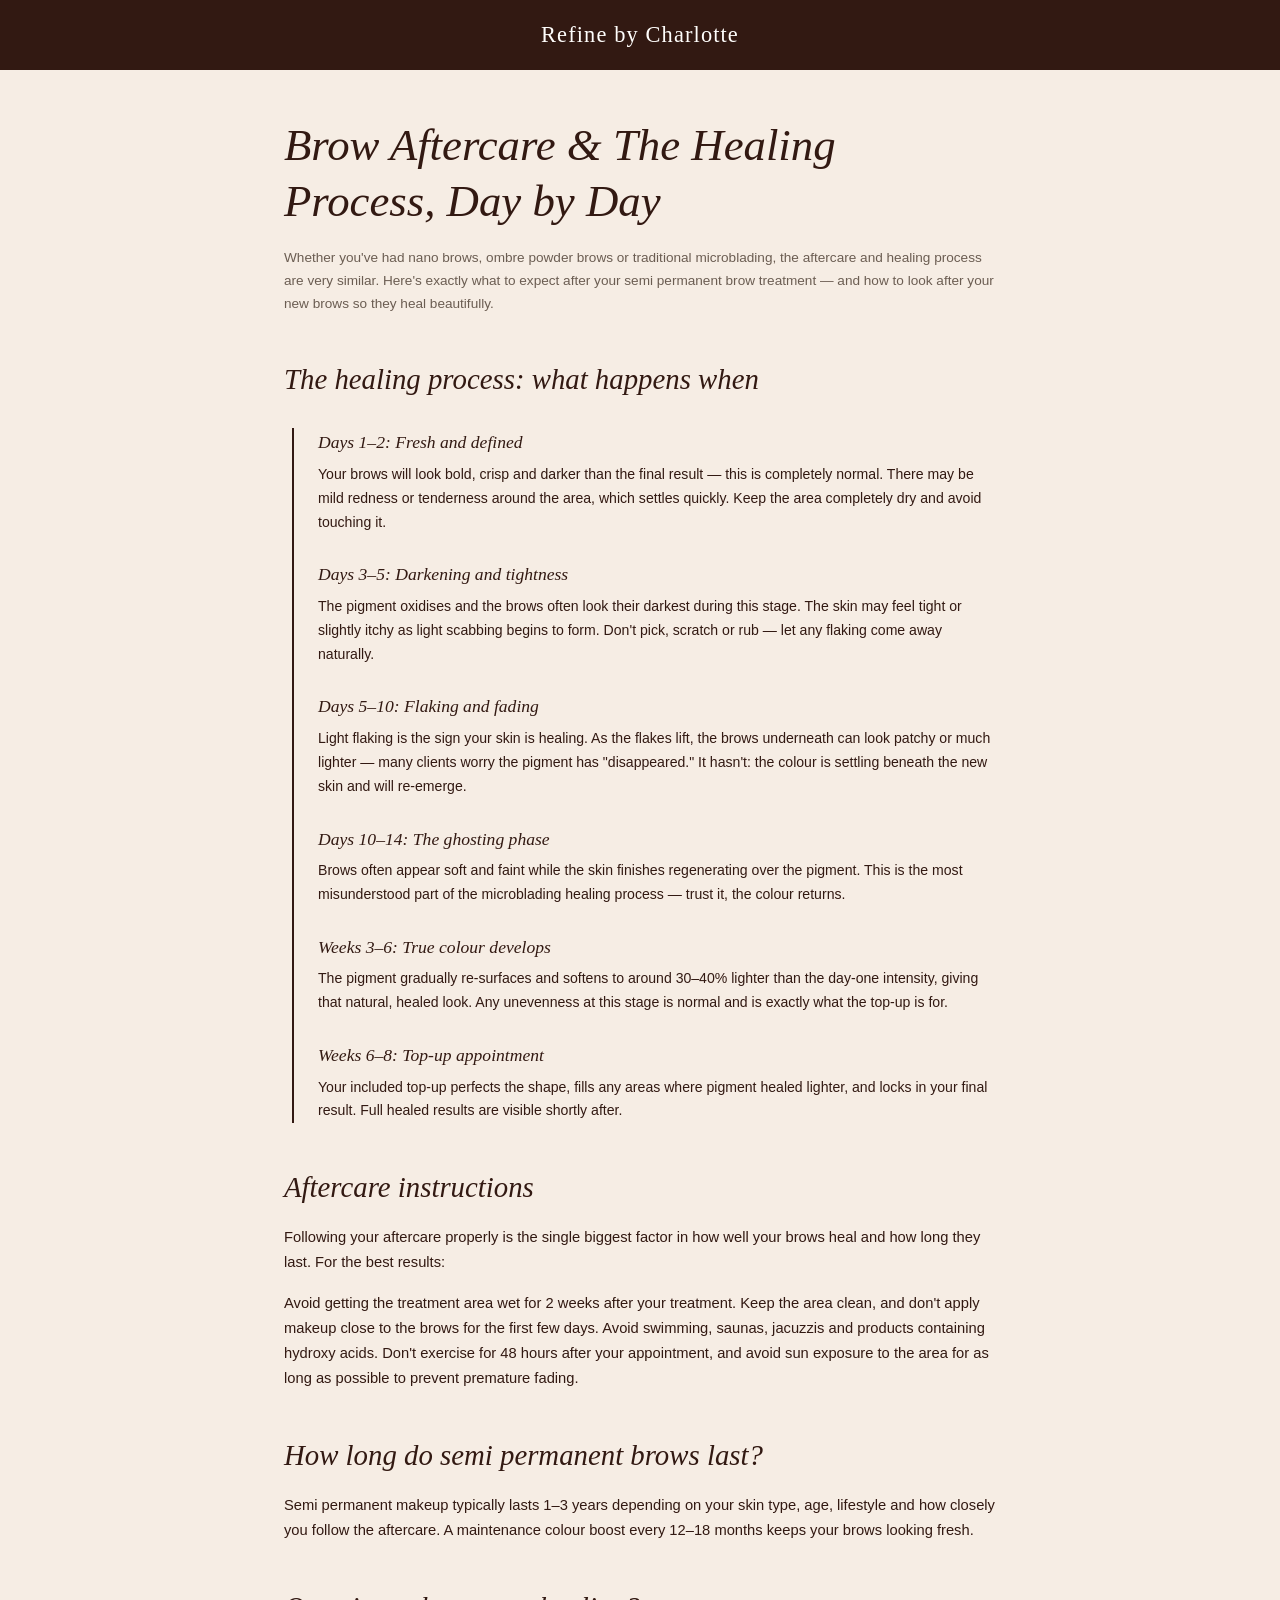
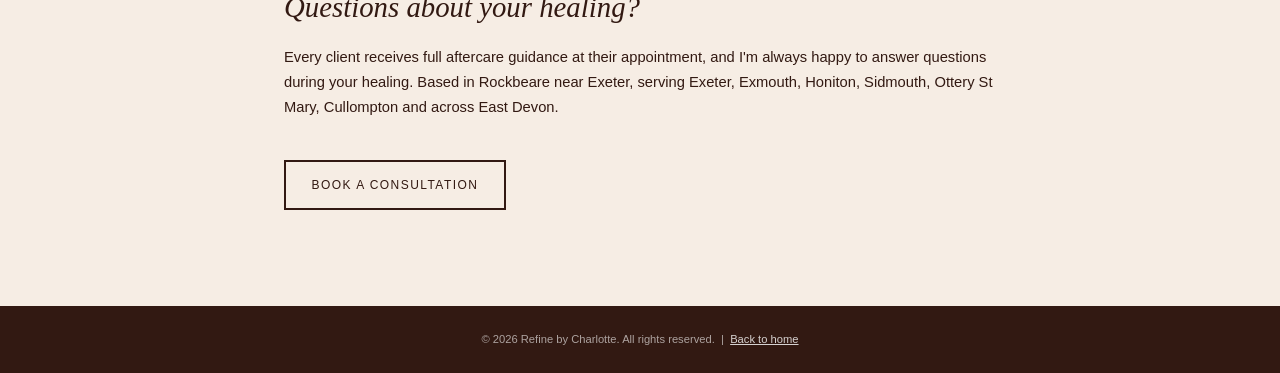
==== aftercare.html @ 103e2d03 "Add files via upload" ====
<!DOCTYPE html>
<html lang="en">
<head>
<meta http-equiv="Content-Type" content="text/html; charset=UTF-8">
<meta name="viewport" content="width=device-width, initial-scale=1.0">
<title>Microblading &amp; Semi Permanent Brows Aftercare Guide | Healing Process Day by Day | Refine by Charlotte, Exeter</title>
<meta name="description" content="Complete microblading and semi permanent brows aftercare guide. Day-by-day healing process for nano brows and ombre powder brows, from Refine by Charlotte near Exeter, Devon.">
<link rel="canonical" href="https://refinebycharlotte.co.uk/aftercare.html">
<meta property="og:title" content="Brow Aftercare &amp; Healing Guide | Refine by Charlotte">
<meta property="og:description" content="What to expect day by day after your nano brows, ombre brows or microblading treatment — and how to care for them.">
<meta property="og:type" content="article">
<meta property="og:locale" content="en_GB">
<script type="application/ld+json">
{
 "@context": "https://schema.org",
 "@type": "Article",
 "headline": "Microblading & Semi Permanent Brows Aftercare Guide: The Healing Process Day by Day",
 "description": "Day-by-day healing timeline and aftercare instructions for nano brows, ombre powder brows and microblading.",
 "author": { "@type": "Person", "name": "Charlotte", "worksFor": { "@type": "BeautySalon", "name": "Refine by Charlotte" } },
 "publisher": { "@type": "BeautySalon", "name": "Refine by Charlotte", "url": "https://refinebycharlotte.co.uk/" }
}
</script>
<style>
*,*::before,*::after{ margin:0;padding:0;box-sizing:border-box; }
:root {
  --cream: #f6ede4;
  --cream-light: #f6ede4;
  --card-bg: #f3e6d8;
  --dark: #321912;
  --text: #321912;
  --text-muted: #6b5d52;
  --gold: #5d3028;
  --white: #fffefc;
  --serif: 'Playfair Display', Georgia, serif;
  --body: 'Montserrat', sans-serif;
}
@import url('https://fonts.googleapis.com/css2?family=Playfair+Display:ital@0;1&family=Montserrat:wght@300;400;500&display=swap');
html{ scroll-behavior:smooth; }
body{ background:var(--cream); color:var(--text); font-family:var(--body); font-weight:400; line-height:1.7; }
a{ color:var(--gold); }
header { background:var(--dark); padding:1rem 0; text-align:center; }
header a.logo { font-family:var(--serif); font-size:1.4rem; font-weight:400; color:var(--white); letter-spacing:.05em; text-decoration:none; }
.wrap { max-width:760px; margin:0 auto; padding:3rem 1.5rem; }
h1 { font-family:var(--serif); font-style:italic; font-weight:400; font-size:clamp(1.8rem,5vw,2.8rem); line-height:1.25; margin-bottom:1rem; }
h2 { font-family:var(--serif); font-style:italic; font-weight:400; font-size:clamp(1.3rem,3.5vw,1.8rem); margin:2.5rem 0 .8rem; }
p { font-size:.92rem; color:var(--text); margin-bottom:1rem; }
.muted { color:var(--text-muted); font-size:.85rem; }
.timeline { border-left:2px solid var(--dark); margin:1.5rem 0 1.5rem .5rem; padding-left:1.5rem; }
.tl-item { margin-bottom:1.6rem; }
.tl-item h3 { font-family:var(--serif); font-style:italic; font-weight:400; font-size:1.1rem; margin-bottom:.3rem; }
.tl-item p { font-size:.88rem; margin-bottom:0; }
.cta { display:inline-block; margin-top:1.5rem; padding:.8rem 1.6rem; border:2px solid var(--dark); color:var(--dark); text-decoration:none; letter-spacing:.12em; font-size:.75rem; text-transform:uppercase; }
.cta:hover { background:var(--dark); color:var(--white); }
footer { background:var(--dark); color:rgba(255,255,255,.6); text-align:center; padding:1.5rem; font-size:.7rem; margin-top:3rem; }
footer a { color:rgba(255,255,255,.8); }
</style>
</head>
<body>
<header><a class="logo" href="index.html">Refine by Charlotte</a></header>
<div class="wrap">
<h1>Brow Aftercare &amp; The Healing Process, Day by Day</h1>
<p class="muted">Whether you've had nano brows, ombre powder brows or traditional microblading, the aftercare and healing process are very similar. Here's exactly what to expect after your semi permanent brow treatment — and how to look after your new brows so they heal beautifully.</p>

<h2>The healing process: what happens when</h2>
<div class="timeline">
  <div class="tl-item">
    <h3>Days 1–2: Fresh and defined</h3>
    <p>Your brows will look bold, crisp and darker than the final result — this is completely normal. There may be mild redness or tenderness around the area, which settles quickly. Keep the area completely dry and avoid touching it.</p>
  </div>
  <div class="tl-item">
    <h3>Days 3–5: Darkening and tightness</h3>
    <p>The pigment oxidises and the brows often look their darkest during this stage. The skin may feel tight or slightly itchy as light scabbing begins to form. Don't pick, scratch or rub — let any flaking come away naturally.</p>
  </div>
  <div class="tl-item">
    <h3>Days 5–10: Flaking and fading</h3>
    <p>Light flaking is the sign your skin is healing. As the flakes lift, the brows underneath can look patchy or much lighter — many clients worry the pigment has "disappeared." It hasn't: the colour is settling beneath the new skin and will re-emerge.</p>
  </div>
  <div class="tl-item">
    <h3>Days 10–14: The ghosting phase</h3>
    <p>Brows often appear soft and faint while the skin finishes regenerating over the pigment. This is the most misunderstood part of the microblading healing process — trust it, the colour returns.</p>
  </div>
  <div class="tl-item">
    <h3>Weeks 3–6: True colour develops</h3>
    <p>The pigment gradually re-surfaces and softens to around 30–40% lighter than the day-one intensity, giving that natural, healed look. Any unevenness at this stage is normal and is exactly what the top-up is for.</p>
  </div>
  <div class="tl-item">
    <h3>Weeks 6–8: Top-up appointment</h3>
    <p>Your included top-up perfects the shape, fills any areas where pigment healed lighter, and locks in your final result. Full healed results are visible shortly after.</p>
  </div>
</div>

<h2>Aftercare instructions</h2>
<p>Following your aftercare properly is the single biggest factor in how well your brows heal and how long they last. For the best results:</p>
<p>Avoid getting the treatment area wet for 2 weeks after your treatment. Keep the area clean, and don't apply makeup close to the brows for the first few days. Avoid swimming, saunas, jacuzzis and products containing hydroxy acids. Don't exercise for 48 hours after your appointment, and avoid sun exposure to the area for as long as possible to prevent premature fading.</p>

<h2>How long do semi permanent brows last?</h2>
<p>Semi permanent makeup typically lasts 1–3 years depending on your skin type, age, lifestyle and how closely you follow the aftercare. A maintenance colour boost every 12–18 months keeps your brows looking fresh.</p>

<h2>Questions about your healing?</h2>
<p>Every client receives full aftercare guidance at their appointment, and I'm always happy to answer questions during your healing. Based in Rockbeare near Exeter, serving Exeter, Exmouth, Honiton, Sidmouth, Ottery St Mary, Cullompton and across East Devon.</p>
<a class="cta" href="index.html#contact">Book a consultation</a>
</div>
<footer>© 2026 Refine by Charlotte. All rights reserved. &nbsp;|&nbsp; <a href="index.html">Back to home</a></footer>
</body>
</html>
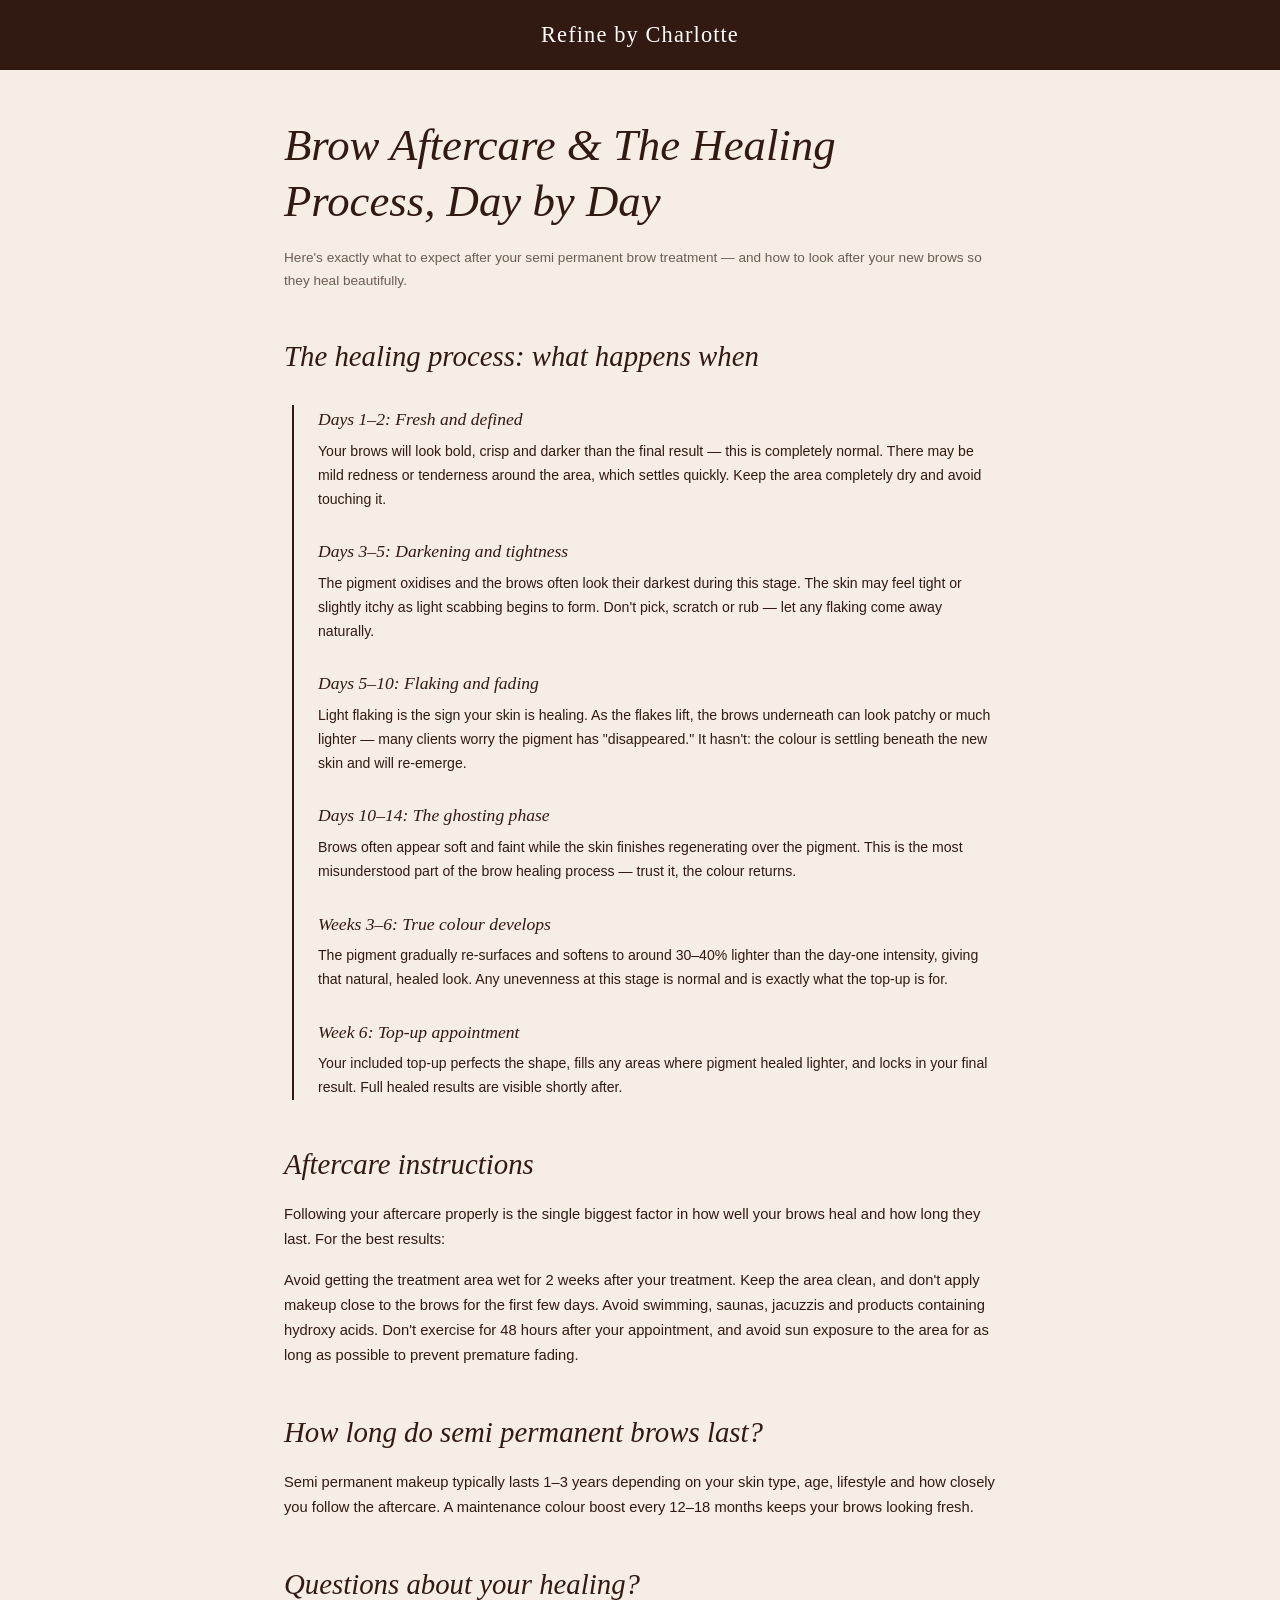
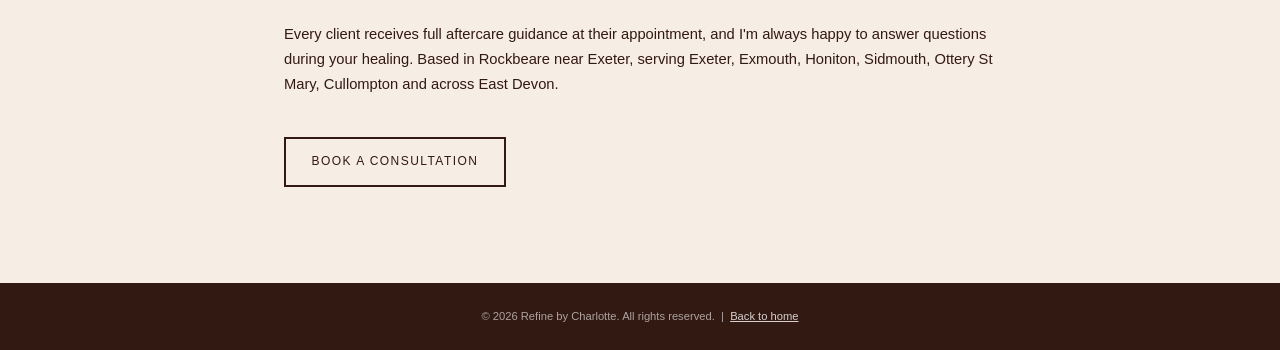
==== commit 7f988243: "Add files via upload Update website design, wording and enquiry experience" ====
--- a/aftercare.html
+++ b/aftercare.html
@@ -1,105 +1,105 @@
-<!DOCTYPE html>
-<html lang="en">
-<head>
-<meta http-equiv="Content-Type" content="text/html; charset=UTF-8">
-<meta name="viewport" content="width=device-width, initial-scale=1.0">
-<title>Microblading &amp; Semi Permanent Brows Aftercare Guide | Healing Process Day by Day | Refine by Charlotte, Exeter</title>
-<meta name="description" content="Complete microblading and semi permanent brows aftercare guide. Day-by-day healing process for nano brows and ombre powder brows, from Refine by Charlotte near Exeter, Devon.">
-<link rel="canonical" href="https://refinebycharlotte.co.uk/aftercare.html">
-<meta property="og:title" content="Brow Aftercare &amp; Healing Guide | Refine by Charlotte">
-<meta property="og:description" content="What to expect day by day after your nano brows, ombre brows or microblading treatment — and how to care for them.">
-<meta property="og:type" content="article">
-<meta property="og:locale" content="en_GB">
-<script type="application/ld+json">
-{
- "@context": "https://schema.org",
- "@type": "Article",
- "headline": "Microblading & Semi Permanent Brows Aftercare Guide: The Healing Process Day by Day",
- "description": "Day-by-day healing timeline and aftercare instructions for nano brows, ombre powder brows and microblading.",
- "author": { "@type": "Person", "name": "Charlotte", "worksFor": { "@type": "BeautySalon", "name": "Refine by Charlotte" } },
- "publisher": { "@type": "BeautySalon", "name": "Refine by Charlotte", "url": "https://refinebycharlotte.co.uk/" }
-}
-</script>
-<style>
-*,*::before,*::after{ margin:0;padding:0;box-sizing:border-box; }
-:root {
-  --cream: #f6ede4;
-  --cream-light: #f6ede4;
-  --card-bg: #f3e6d8;
-  --dark: #321912;
-  --text: #321912;
-  --text-muted: #6b5d52;
-  --gold: #5d3028;
-  --white: #fffefc;
-  --serif: 'Playfair Display', Georgia, serif;
-  --body: 'Montserrat', sans-serif;
-}
-@import url('https://fonts.googleapis.com/css2?family=Playfair+Display:ital@0;1&family=Montserrat:wght@300;400;500&display=swap');
-html{ scroll-behavior:smooth; }
-body{ background:var(--cream); color:var(--text); font-family:var(--body); font-weight:400; line-height:1.7; }
-a{ color:var(--gold); }
-header { background:var(--dark); padding:1rem 0; text-align:center; }
-header a.logo { font-family:var(--serif); font-size:1.4rem; font-weight:400; color:var(--white); letter-spacing:.05em; text-decoration:none; }
-.wrap { max-width:760px; margin:0 auto; padding:3rem 1.5rem; }
-h1 { font-family:var(--serif); font-style:italic; font-weight:400; font-size:clamp(1.8rem,5vw,2.8rem); line-height:1.25; margin-bottom:1rem; }
-h2 { font-family:var(--serif); font-style:italic; font-weight:400; font-size:clamp(1.3rem,3.5vw,1.8rem); margin:2.5rem 0 .8rem; }
-p { font-size:.92rem; color:var(--text); margin-bottom:1rem; }
-.muted { color:var(--text-muted); font-size:.85rem; }
-.timeline { border-left:2px solid var(--dark); margin:1.5rem 0 1.5rem .5rem; padding-left:1.5rem; }
-.tl-item { margin-bottom:1.6rem; }
-.tl-item h3 { font-family:var(--serif); font-style:italic; font-weight:400; font-size:1.1rem; margin-bottom:.3rem; }
-.tl-item p { font-size:.88rem; margin-bottom:0; }
-.cta { display:inline-block; margin-top:1.5rem; padding:.8rem 1.6rem; border:2px solid var(--dark); color:var(--dark); text-decoration:none; letter-spacing:.12em; font-size:.75rem; text-transform:uppercase; }
-.cta:hover { background:var(--dark); color:var(--white); }
-footer { background:var(--dark); color:rgba(255,255,255,.6); text-align:center; padding:1.5rem; font-size:.7rem; margin-top:3rem; }
-footer a { color:rgba(255,255,255,.8); }
-</style>
-</head>
-<body>
-<header><a class="logo" href="index.html">Refine by Charlotte</a></header>
-<div class="wrap">
-<h1>Brow Aftercare &amp; The Healing Process, Day by Day</h1>
-<p class="muted">Whether you've had nano brows, ombre powder brows or traditional microblading, the aftercare and healing process are very similar. Here's exactly what to expect after your semi permanent brow treatment — and how to look after your new brows so they heal beautifully.</p>
-
-<h2>The healing process: what happens when</h2>
-<div class="timeline">
-  <div class="tl-item">
-    <h3>Days 1–2: Fresh and defined</h3>
-    <p>Your brows will look bold, crisp and darker than the final result — this is completely normal. There may be mild redness or tenderness around the area, which settles quickly. Keep the area completely dry and avoid touching it.</p>
-  </div>
-  <div class="tl-item">
-    <h3>Days 3–5: Darkening and tightness</h3>
-    <p>The pigment oxidises and the brows often look their darkest during this stage. The skin may feel tight or slightly itchy as light scabbing begins to form. Don't pick, scratch or rub — let any flaking come away naturally.</p>
-  </div>
-  <div class="tl-item">
-    <h3>Days 5–10: Flaking and fading</h3>
-    <p>Light flaking is the sign your skin is healing. As the flakes lift, the brows underneath can look patchy or much lighter — many clients worry the pigment has "disappeared." It hasn't: the colour is settling beneath the new skin and will re-emerge.</p>
-  </div>
-  <div class="tl-item">
-    <h3>Days 10–14: The ghosting phase</h3>
-    <p>Brows often appear soft and faint while the skin finishes regenerating over the pigment. This is the most misunderstood part of the microblading healing process — trust it, the colour returns.</p>
-  </div>
-  <div class="tl-item">
-    <h3>Weeks 3–6: True colour develops</h3>
-    <p>The pigment gradually re-surfaces and softens to around 30–40% lighter than the day-one intensity, giving that natural, healed look. Any unevenness at this stage is normal and is exactly what the top-up is for.</p>
-  </div>
-  <div class="tl-item">
-    <h3>Weeks 6–8: Top-up appointment</h3>
-    <p>Your included top-up perfects the shape, fills any areas where pigment healed lighter, and locks in your final result. Full healed results are visible shortly after.</p>
-  </div>
-</div>
-
-<h2>Aftercare instructions</h2>
-<p>Following your aftercare properly is the single biggest factor in how well your brows heal and how long they last. For the best results:</p>
-<p>Avoid getting the treatment area wet for 2 weeks after your treatment. Keep the area clean, and don't apply makeup close to the brows for the first few days. Avoid swimming, saunas, jacuzzis and products containing hydroxy acids. Don't exercise for 48 hours after your appointment, and avoid sun exposure to the area for as long as possible to prevent premature fading.</p>
-
-<h2>How long do semi permanent brows last?</h2>
-<p>Semi permanent makeup typically lasts 1–3 years depending on your skin type, age, lifestyle and how closely you follow the aftercare. A maintenance colour boost every 12–18 months keeps your brows looking fresh.</p>
-
-<h2>Questions about your healing?</h2>
-<p>Every client receives full aftercare guidance at their appointment, and I'm always happy to answer questions during your healing. Based in Rockbeare near Exeter, serving Exeter, Exmouth, Honiton, Sidmouth, Ottery St Mary, Cullompton and across East Devon.</p>
-<a class="cta" href="index.html#contact">Book a consultation</a>
-</div>
-<footer>© 2026 Refine by Charlotte. All rights reserved. &nbsp;|&nbsp; <a href="index.html">Back to home</a></footer>
-</body>
-</html>
+<!DOCTYPE html>
+<html lang="en">
+<head>
+<meta http-equiv="Content-Type" content="text/html; charset=UTF-8">
+<meta name="viewport" content="width=device-width, initial-scale=1.0">
+<title>Nano &amp; Ombre Powder Brows Aftercare Guide | Healing Process Day by Day | Refine by Charlotte, Exeter</title>
+<meta name="description" content="Nano and ombre powder brows aftercare guide. Day-by-day healing process for nano brows and ombre powder brows, from Refine by Charlotte near Exeter, Devon.">
+<link rel="canonical" href="https://refinebycharlotte.co.uk/aftercare.html">
+<meta property="og:title" content="Brow Aftercare &amp; Healing Guide | Refine by Charlotte">
+<meta property="og:description" content="What to expect day by day after your nano or ombre powder brow treatment — and how to care for them.">
+<meta property="og:type" content="article">
+<meta property="og:locale" content="en_GB">
+<script type="application/ld+json">
+{
+ "@context": "https://schema.org",
+ "@type": "Article",
+ "headline": "Nano & Ombre Powder Brows Aftercare Guide: The Healing Process Day by Day",
+ "description": "Day-by-day healing timeline and aftercare instructions for nano brows and ombre powder brows.",
+ "author": { "@type": "Person", "name": "Charlotte", "worksFor": { "@type": "BeautySalon", "name": "Refine by Charlotte" } },
+ "publisher": { "@type": "BeautySalon", "name": "Refine by Charlotte", "url": "https://refinebycharlotte.co.uk/" }
+}
+</script>
+<style>
+*,*::before,*::after{ margin:0;padding:0;box-sizing:border-box; }
+:root {
+  --cream: #f6ede4;
+  --cream-light: #f6ede4;
+  --card-bg: #f3e6d8;
+  --dark: #321912;
+  --text: #321912;
+  --text-muted: #6b5d52;
+  --gold: #5d3028;
+  --white: #fffefc;
+  --serif: 'Playfair Display', Georgia, serif;
+  --body: 'Montserrat', sans-serif;
+}
+@import url('https://fonts.googleapis.com/css2?family=Playfair+Display:ital@0;1&family=Montserrat:wght@300;400;500&display=swap');
+html{ scroll-behavior:smooth; }
+body{ background:var(--cream); color:var(--text); font-family:var(--body); font-weight:400; line-height:1.7; }
+a{ color:var(--gold); }
+header { background:var(--dark); padding:1rem 0; text-align:center; }
+header a.logo { font-family:var(--serif); font-size:1.4rem; font-weight:400; color:var(--white); letter-spacing:.05em; text-decoration:none; }
+.wrap { max-width:760px; margin:0 auto; padding:3rem 1.5rem; }
+h1 { font-family:var(--serif); font-style:italic; font-weight:400; font-size:clamp(1.8rem,5vw,2.8rem); line-height:1.25; margin-bottom:1rem; }
+h2 { font-family:var(--serif); font-style:italic; font-weight:400; font-size:clamp(1.3rem,3.5vw,1.8rem); margin:2.5rem 0 .8rem; }
+p { font-size:.92rem; color:var(--text); margin-bottom:1rem; }
+.muted { color:var(--text-muted); font-size:.85rem; }
+.timeline { border-left:2px solid var(--dark); margin:1.5rem 0 1.5rem .5rem; padding-left:1.5rem; }
+.tl-item { margin-bottom:1.6rem; }
+.tl-item h3 { font-family:var(--serif); font-style:italic; font-weight:400; font-size:1.1rem; margin-bottom:.3rem; }
+.tl-item p { font-size:.88rem; margin-bottom:0; }
+.cta { display:inline-block; margin-top:1.5rem; padding:.8rem 1.6rem; border:2px solid var(--dark); color:var(--dark); text-decoration:none; letter-spacing:.12em; font-size:.75rem; text-transform:uppercase; }
+.cta:hover { background:var(--dark); color:var(--white); }
+footer { background:var(--dark); color:rgba(255,255,255,.6); text-align:center; padding:1.5rem; font-size:.7rem; margin-top:3rem; }
+footer a { color:rgba(255,255,255,.8); }
+</style>
+</head>
+<body>
+<header><a class="logo" href="index.html">Refine by Charlotte</a></header>
+<div class="wrap">
+<h1>Brow Aftercare &amp; The Healing Process, Day by Day</h1>
+<p class="muted">Here's exactly what to expect after your semi permanent brow treatment — and how to look after your new brows so they heal beautifully.</p>
+
+<h2>The healing process: what happens when</h2>
+<div class="timeline">
+  <div class="tl-item">
+    <h3>Days 1–2: Fresh and defined</h3>
+    <p>Your brows will look bold, crisp and darker than the final result — this is completely normal. There may be mild redness or tenderness around the area, which settles quickly. Keep the area completely dry and avoid touching it.</p>
+  </div>
+  <div class="tl-item">
+    <h3>Days 3–5: Darkening and tightness</h3>
+    <p>The pigment oxidises and the brows often look their darkest during this stage. The skin may feel tight or slightly itchy as light scabbing begins to form. Don't pick, scratch or rub — let any flaking come away naturally.</p>
+  </div>
+  <div class="tl-item">
+    <h3>Days 5–10: Flaking and fading</h3>
+    <p>Light flaking is the sign your skin is healing. As the flakes lift, the brows underneath can look patchy or much lighter — many clients worry the pigment has "disappeared." It hasn't: the colour is settling beneath the new skin and will re-emerge.</p>
+  </div>
+  <div class="tl-item">
+    <h3>Days 10–14: The ghosting phase</h3>
+    <p>Brows often appear soft and faint while the skin finishes regenerating over the pigment. This is the most misunderstood part of the brow healing process — trust it, the colour returns.</p>
+  </div>
+  <div class="tl-item">
+    <h3>Weeks 3–6: True colour develops</h3>
+    <p>The pigment gradually re-surfaces and softens to around 30–40% lighter than the day-one intensity, giving that natural, healed look. Any unevenness at this stage is normal and is exactly what the top-up is for.</p>
+  </div>
+  <div class="tl-item">
+    <h3>Week 6: Top-up appointment</h3>
+    <p>Your included top-up perfects the shape, fills any areas where pigment healed lighter, and locks in your final result. Full healed results are visible shortly after.</p>
+  </div>
+</div>
+
+<h2>Aftercare instructions</h2>
+<p>Following your aftercare properly is the single biggest factor in how well your brows heal and how long they last. For the best results:</p>
+<p>Avoid getting the treatment area wet for 2 weeks after your treatment. Keep the area clean, and don't apply makeup close to the brows for the first few days. Avoid swimming, saunas, jacuzzis and products containing hydroxy acids. Don't exercise for 48 hours after your appointment, and avoid sun exposure to the area for as long as possible to prevent premature fading.</p>
+
+<h2>How long do semi permanent brows last?</h2>
+<p>Semi permanent makeup typically lasts 1–3 years depending on your skin type, age, lifestyle and how closely you follow the aftercare. A maintenance colour boost every 12–18 months keeps your brows looking fresh.</p>
+
+<h2>Questions about your healing?</h2>
+<p>Every client receives full aftercare guidance at their appointment, and I'm always happy to answer questions during your healing. Based in Rockbeare near Exeter, serving Exeter, Exmouth, Honiton, Sidmouth, Ottery St Mary, Cullompton and across East Devon.</p>
+<a class="cta" href="index.html#contact">Book a consultation</a>
+</div>
+<footer>© 2026 Refine by Charlotte. All rights reserved. &nbsp;|&nbsp; <a href="index.html">Back to home</a></footer>
+</body>
+</html>
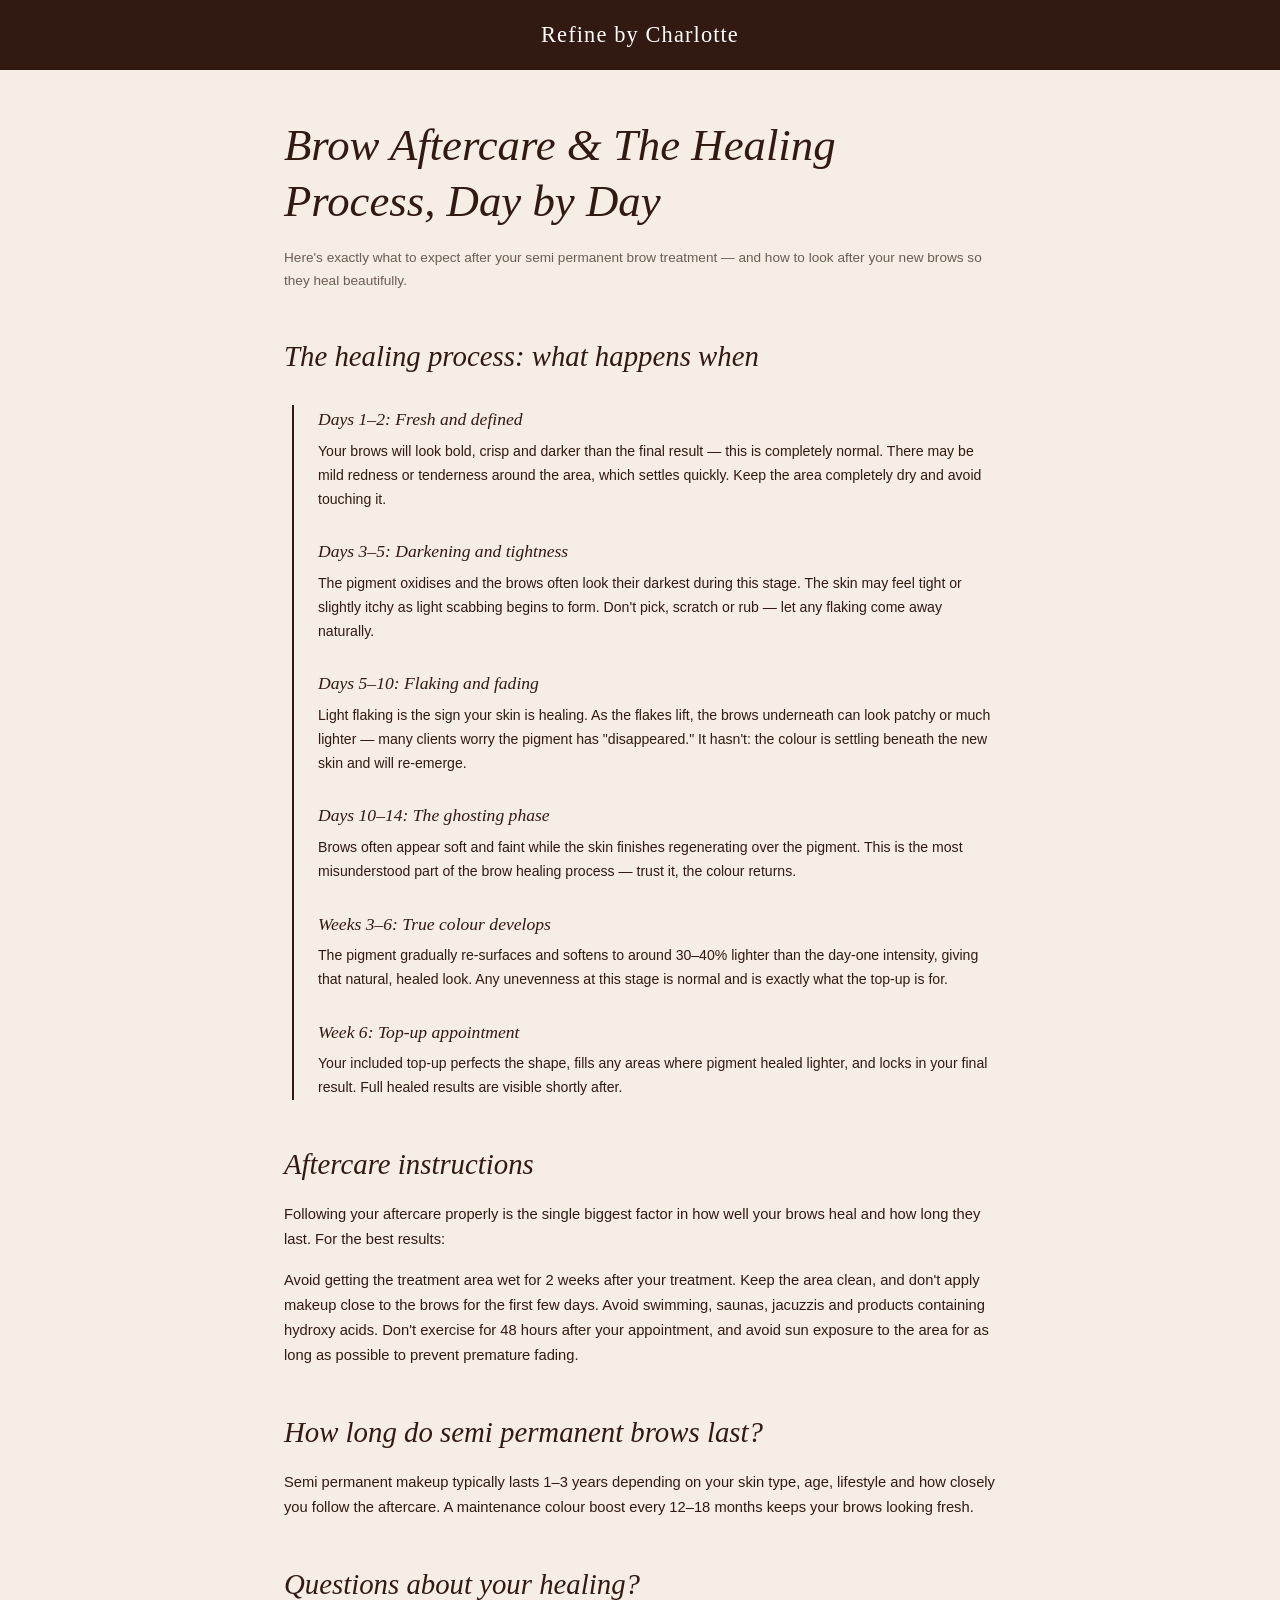
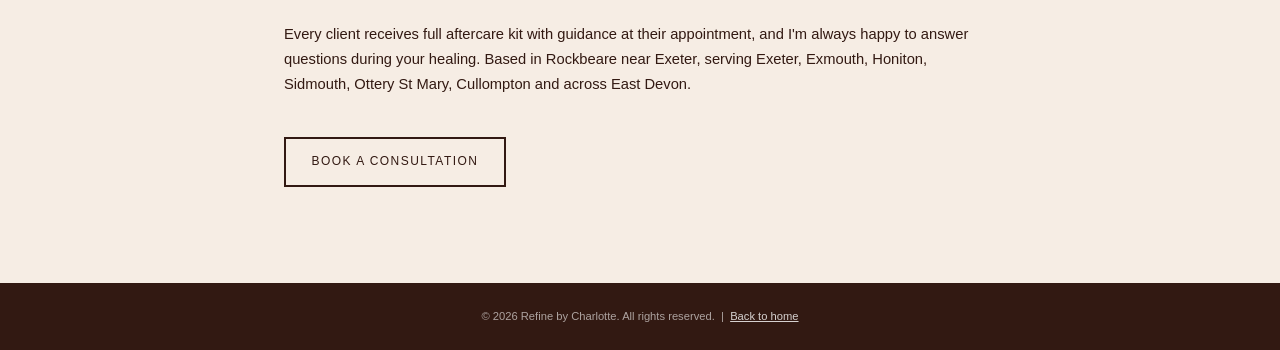
==== commit fa7b299f: "Add files via upload" ====
--- a/aftercare.html
+++ b/aftercare.html
@@ -1,105 +1,105 @@
-<!DOCTYPE html>
-<html lang="en">
-<head>
-<meta http-equiv="Content-Type" content="text/html; charset=UTF-8">
-<meta name="viewport" content="width=device-width, initial-scale=1.0">
-<title>Nano &amp; Ombre Powder Brows Aftercare Guide | Healing Process Day by Day | Refine by Charlotte, Exeter</title>
-<meta name="description" content="Nano and ombre powder brows aftercare guide. Day-by-day healing process for nano brows and ombre powder brows, from Refine by Charlotte near Exeter, Devon.">
-<link rel="canonical" href="https://refinebycharlotte.co.uk/aftercare.html">
-<meta property="og:title" content="Brow Aftercare &amp; Healing Guide | Refine by Charlotte">
-<meta property="og:description" content="What to expect day by day after your nano or ombre powder brow treatment — and how to care for them.">
-<meta property="og:type" content="article">
-<meta property="og:locale" content="en_GB">
-<script type="application/ld+json">
-{
- "@context": "https://schema.org",
- "@type": "Article",
- "headline": "Nano & Ombre Powder Brows Aftercare Guide: The Healing Process Day by Day",
- "description": "Day-by-day healing timeline and aftercare instructions for nano brows and ombre powder brows.",
- "author": { "@type": "Person", "name": "Charlotte", "worksFor": { "@type": "BeautySalon", "name": "Refine by Charlotte" } },
- "publisher": { "@type": "BeautySalon", "name": "Refine by Charlotte", "url": "https://refinebycharlotte.co.uk/" }
-}
-</script>
-<style>
-*,*::before,*::after{ margin:0;padding:0;box-sizing:border-box; }
-:root {
-  --cream: #f6ede4;
-  --cream-light: #f6ede4;
-  --card-bg: #f3e6d8;
-  --dark: #321912;
-  --text: #321912;
-  --text-muted: #6b5d52;
-  --gold: #5d3028;
-  --white: #fffefc;
-  --serif: 'Playfair Display', Georgia, serif;
-  --body: 'Montserrat', sans-serif;
-}
-@import url('https://fonts.googleapis.com/css2?family=Playfair+Display:ital@0;1&family=Montserrat:wght@300;400;500&display=swap');
-html{ scroll-behavior:smooth; }
-body{ background:var(--cream); color:var(--text); font-family:var(--body); font-weight:400; line-height:1.7; }
-a{ color:var(--gold); }
-header { background:var(--dark); padding:1rem 0; text-align:center; }
-header a.logo { font-family:var(--serif); font-size:1.4rem; font-weight:400; color:var(--white); letter-spacing:.05em; text-decoration:none; }
-.wrap { max-width:760px; margin:0 auto; padding:3rem 1.5rem; }
-h1 { font-family:var(--serif); font-style:italic; font-weight:400; font-size:clamp(1.8rem,5vw,2.8rem); line-height:1.25; margin-bottom:1rem; }
-h2 { font-family:var(--serif); font-style:italic; font-weight:400; font-size:clamp(1.3rem,3.5vw,1.8rem); margin:2.5rem 0 .8rem; }
-p { font-size:.92rem; color:var(--text); margin-bottom:1rem; }
-.muted { color:var(--text-muted); font-size:.85rem; }
-.timeline { border-left:2px solid var(--dark); margin:1.5rem 0 1.5rem .5rem; padding-left:1.5rem; }
-.tl-item { margin-bottom:1.6rem; }
-.tl-item h3 { font-family:var(--serif); font-style:italic; font-weight:400; font-size:1.1rem; margin-bottom:.3rem; }
-.tl-item p { font-size:.88rem; margin-bottom:0; }
-.cta { display:inline-block; margin-top:1.5rem; padding:.8rem 1.6rem; border:2px solid var(--dark); color:var(--dark); text-decoration:none; letter-spacing:.12em; font-size:.75rem; text-transform:uppercase; }
-.cta:hover { background:var(--dark); color:var(--white); }
-footer { background:var(--dark); color:rgba(255,255,255,.6); text-align:center; padding:1.5rem; font-size:.7rem; margin-top:3rem; }
-footer a { color:rgba(255,255,255,.8); }
-</style>
-</head>
-<body>
-<header><a class="logo" href="index.html">Refine by Charlotte</a></header>
-<div class="wrap">
-<h1>Brow Aftercare &amp; The Healing Process, Day by Day</h1>
-<p class="muted">Here's exactly what to expect after your semi permanent brow treatment — and how to look after your new brows so they heal beautifully.</p>
-
-<h2>The healing process: what happens when</h2>
-<div class="timeline">
-  <div class="tl-item">
-    <h3>Days 1–2: Fresh and defined</h3>
-    <p>Your brows will look bold, crisp and darker than the final result — this is completely normal. There may be mild redness or tenderness around the area, which settles quickly. Keep the area completely dry and avoid touching it.</p>
-  </div>
-  <div class="tl-item">
-    <h3>Days 3–5: Darkening and tightness</h3>
-    <p>The pigment oxidises and the brows often look their darkest during this stage. The skin may feel tight or slightly itchy as light scabbing begins to form. Don't pick, scratch or rub — let any flaking come away naturally.</p>
-  </div>
-  <div class="tl-item">
-    <h3>Days 5–10: Flaking and fading</h3>
-    <p>Light flaking is the sign your skin is healing. As the flakes lift, the brows underneath can look patchy or much lighter — many clients worry the pigment has "disappeared." It hasn't: the colour is settling beneath the new skin and will re-emerge.</p>
-  </div>
-  <div class="tl-item">
-    <h3>Days 10–14: The ghosting phase</h3>
-    <p>Brows often appear soft and faint while the skin finishes regenerating over the pigment. This is the most misunderstood part of the brow healing process — trust it, the colour returns.</p>
-  </div>
-  <div class="tl-item">
-    <h3>Weeks 3–6: True colour develops</h3>
-    <p>The pigment gradually re-surfaces and softens to around 30–40% lighter than the day-one intensity, giving that natural, healed look. Any unevenness at this stage is normal and is exactly what the top-up is for.</p>
-  </div>
-  <div class="tl-item">
-    <h3>Week 6: Top-up appointment</h3>
-    <p>Your included top-up perfects the shape, fills any areas where pigment healed lighter, and locks in your final result. Full healed results are visible shortly after.</p>
-  </div>
-</div>
-
-<h2>Aftercare instructions</h2>
-<p>Following your aftercare properly is the single biggest factor in how well your brows heal and how long they last. For the best results:</p>
-<p>Avoid getting the treatment area wet for 2 weeks after your treatment. Keep the area clean, and don't apply makeup close to the brows for the first few days. Avoid swimming, saunas, jacuzzis and products containing hydroxy acids. Don't exercise for 48 hours after your appointment, and avoid sun exposure to the area for as long as possible to prevent premature fading.</p>
-
-<h2>How long do semi permanent brows last?</h2>
-<p>Semi permanent makeup typically lasts 1–3 years depending on your skin type, age, lifestyle and how closely you follow the aftercare. A maintenance colour boost every 12–18 months keeps your brows looking fresh.</p>
-
-<h2>Questions about your healing?</h2>
-<p>Every client receives full aftercare guidance at their appointment, and I'm always happy to answer questions during your healing. Based in Rockbeare near Exeter, serving Exeter, Exmouth, Honiton, Sidmouth, Ottery St Mary, Cullompton and across East Devon.</p>
-<a class="cta" href="index.html#contact">Book a consultation</a>
-</div>
-<footer>© 2026 Refine by Charlotte. All rights reserved. &nbsp;|&nbsp; <a href="index.html">Back to home</a></footer>
-</body>
-</html>
+<!DOCTYPE html>
+<html lang="en">
+<head>
+<meta http-equiv="Content-Type" content="text/html; charset=UTF-8">
+<meta name="viewport" content="width=device-width, initial-scale=1.0">
+<title>Nano &amp; Ombre Powder Brows Aftercare Guide | Healing Process Day by Day | Refine by Charlotte, Exeter</title>
+<meta name="description" content="Nano and ombre powder brows aftercare guide. Day-by-day healing process for nano brows and ombre powder brows, from Refine by Charlotte near Exeter, Devon.">
+<link rel="canonical" href="https://refinebycharlotte.co.uk/aftercare.html">
+<meta property="og:title" content="Brow Aftercare &amp; Healing Guide | Refine by Charlotte">
+<meta property="og:description" content="What to expect day by day after your nano or ombre powder brow treatment — and how to care for them.">
+<meta property="og:type" content="article">
+<meta property="og:locale" content="en_GB">
+<script type="application/ld+json">
+{
+ "@context": "https://schema.org",
+ "@type": "Article",
+ "headline": "Nano & Ombre Powder Brows Aftercare Guide: The Healing Process Day by Day",
+ "description": "Day-by-day healing timeline and aftercare instructions for nano brows and ombre powder brows.",
+ "author": { "@type": "Person", "name": "Charlotte", "worksFor": { "@type": "BeautySalon", "name": "Refine by Charlotte" } },
+ "publisher": { "@type": "BeautySalon", "name": "Refine by Charlotte", "url": "https://refinebycharlotte.co.uk/" }
+}
+</script>
+<style>
+*,*::before,*::after{ margin:0;padding:0;box-sizing:border-box; }
+:root {
+  --cream: #f6ede4;
+  --cream-light: #f6ede4;
+  --card-bg: #f3e6d8;
+  --dark: #321912;
+  --text: #321912;
+  --text-muted: #6b5d52;
+  --gold: #5d3028;
+  --white: #fffefc;
+  --serif: 'Playfair Display', Georgia, serif;
+  --body: 'Montserrat', sans-serif;
+}
+@import url('https://fonts.googleapis.com/css2?family=Playfair+Display:ital@0;1&family=Montserrat:wght@300;400;500&display=swap');
+html{ scroll-behavior:smooth; }
+body{ background:var(--cream); color:var(--text); font-family:var(--body); font-weight:400; line-height:1.7; }
+a{ color:var(--gold); }
+header { background:var(--dark); padding:1rem 0; text-align:center; }
+header a.logo { font-family:var(--serif); font-size:1.4rem; font-weight:400; color:var(--white); letter-spacing:.05em; text-decoration:none; }
+.wrap { max-width:760px; margin:0 auto; padding:3rem 1.5rem; }
+h1 { font-family:var(--serif); font-style:italic; font-weight:400; font-size:clamp(1.8rem,5vw,2.8rem); line-height:1.25; margin-bottom:1rem; }
+h2 { font-family:var(--serif); font-style:italic; font-weight:400; font-size:clamp(1.3rem,3.5vw,1.8rem); margin:2.5rem 0 .8rem; }
+p { font-size:.92rem; color:var(--text); margin-bottom:1rem; }
+.muted { color:var(--text-muted); font-size:.85rem; }
+.timeline { border-left:2px solid var(--dark); margin:1.5rem 0 1.5rem .5rem; padding-left:1.5rem; }
+.tl-item { margin-bottom:1.6rem; }
+.tl-item h3 { font-family:var(--serif); font-style:italic; font-weight:400; font-size:1.1rem; margin-bottom:.3rem; }
+.tl-item p { font-size:.88rem; margin-bottom:0; }
+.cta { display:inline-block; margin-top:1.5rem; padding:.8rem 1.6rem; border:2px solid var(--dark); color:var(--dark); text-decoration:none; letter-spacing:.12em; font-size:.75rem; text-transform:uppercase; }
+.cta:hover { background:var(--dark); color:var(--white); }
+footer { background:var(--dark); color:rgba(255,255,255,.6); text-align:center; padding:1.5rem; font-size:.7rem; margin-top:3rem; }
+footer a { color:rgba(255,255,255,.8); }
+</style>
+</head>
+<body>
+<header><a class="logo" href="index.html">Refine by Charlotte</a></header>
+<div class="wrap">
+<h1>Brow Aftercare &amp; The Healing Process, Day by Day</h1>
+<p class="muted">Here's exactly what to expect after your semi permanent brow treatment — and how to look after your new brows so they heal beautifully.</p>
+
+<h2>The healing process: what happens when</h2>
+<div class="timeline">
+  <div class="tl-item">
+    <h3>Days 1–2: Fresh and defined</h3>
+    <p>Your brows will look bold, crisp and darker than the final result — this is completely normal. There may be mild redness or tenderness around the area, which settles quickly. Keep the area completely dry and avoid touching it.</p>
+  </div>
+  <div class="tl-item">
+    <h3>Days 3–5: Darkening and tightness</h3>
+    <p>The pigment oxidises and the brows often look their darkest during this stage. The skin may feel tight or slightly itchy as light scabbing begins to form. Don't pick, scratch or rub — let any flaking come away naturally.</p>
+  </div>
+  <div class="tl-item">
+    <h3>Days 5–10: Flaking and fading</h3>
+    <p>Light flaking is the sign your skin is healing. As the flakes lift, the brows underneath can look patchy or much lighter — many clients worry the pigment has "disappeared." It hasn't: the colour is settling beneath the new skin and will re-emerge.</p>
+  </div>
+  <div class="tl-item">
+    <h3>Days 10–14: The ghosting phase</h3>
+    <p>Brows often appear soft and faint while the skin finishes regenerating over the pigment. This is the most misunderstood part of the brow healing process — trust it, the colour returns.</p>
+  </div>
+  <div class="tl-item">
+    <h3>Weeks 3–6: True colour develops</h3>
+    <p>The pigment gradually re-surfaces and softens to around 30–40% lighter than the day-one intensity, giving that natural, healed look. Any unevenness at this stage is normal and is exactly what the top-up is for.</p>
+  </div>
+  <div class="tl-item">
+    <h3>Week 6: Top-up appointment</h3>
+    <p>Your included top-up perfects the shape, fills any areas where pigment healed lighter, and locks in your final result. Full healed results are visible shortly after.</p>
+  </div>
+</div>
+
+<h2>Aftercare instructions</h2>
+<p>Following your aftercare properly is the single biggest factor in how well your brows heal and how long they last. For the best results:</p>
+<p>Avoid getting the treatment area wet for 2 weeks after your treatment. Keep the area clean, and don't apply makeup close to the brows for the first few days. Avoid swimming, saunas, jacuzzis and products containing hydroxy acids. Don't exercise for 48 hours after your appointment, and avoid sun exposure to the area for as long as possible to prevent premature fading.</p>
+
+<h2>How long do semi permanent brows last?</h2>
+<p>Semi permanent makeup typically lasts 1–3 years depending on your skin type, age, lifestyle and how closely you follow the aftercare. A maintenance colour boost every 12–18 months keeps your brows looking fresh.</p>
+
+<h2>Questions about your healing?</h2>
+<p>Every client receives full aftercare kit with guidance at their appointment, and I'm always happy to answer questions during your healing. Based in Rockbeare near Exeter, serving Exeter, Exmouth, Honiton, Sidmouth, Ottery St Mary, Cullompton and across East Devon.</p>
+<a class="cta" href="index.html#contact">Book a consultation</a>
+</div>
+<footer>© 2026 Refine by Charlotte. All rights reserved. &nbsp;|&nbsp; <a href="index.html">Back to home</a></footer>
+</body>
+</html>
